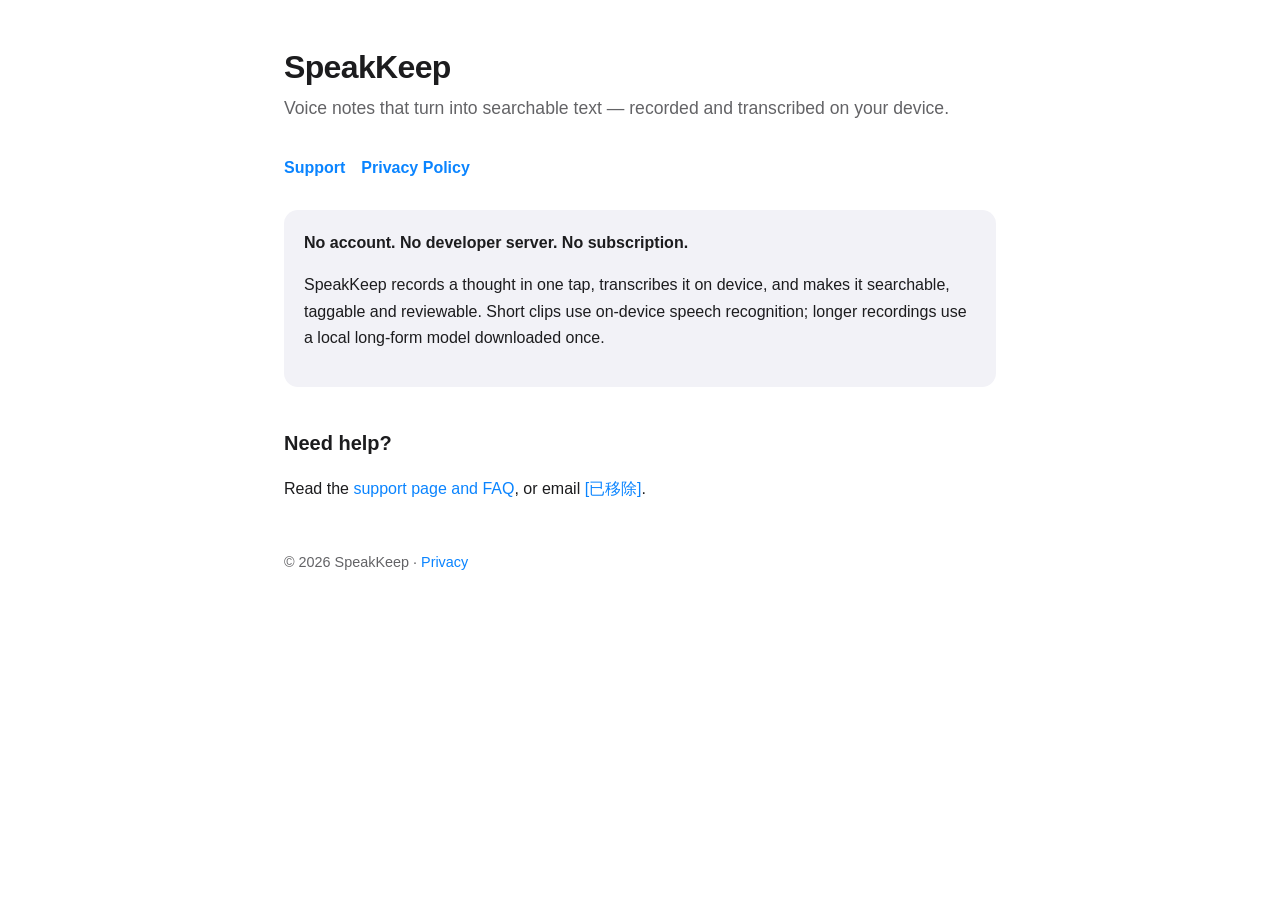
==== index.html @ 2e65734e "站点：支持页 + 隐私政策（英文 / 简中，含 FAQ 初始化措辞）" ====
<!doctype html>
<html lang="en">
<head>
<meta charset="utf-8">
<meta name="viewport" content="width=device-width, initial-scale=1">
<title>SpeakKeep — Voice Notes</title>
<link rel="stylesheet" href="assets.css">
</head>
<body>
<main>
  <h1>SpeakKeep</h1>
  <p class="lead">Voice notes that turn into searchable text — recorded and transcribed on your device.</p>
  <nav>
    <a href="support/">Support</a>
    <a href="privacy/">Privacy Policy</a>
  </nav>
  <div class="card">
    <strong>No account. No developer server. No subscription.</strong>
    <p>SpeakKeep records a thought in one tap, transcribes it on device, and makes it searchable, taggable and reviewable. Short clips use on-device speech recognition; longer recordings use a local long-form model downloaded once.</p>
  </div>
  <h2>Need help?</h2>
  <p>Read the <a href="support/">support page and FAQ</a>, or email <a href="mailto:[已移除]">[已移除]</a>.</p>
  <footer>© 2026 SpeakKeep · <a href="privacy/">Privacy</a></footer>
</main>
</body>
</html>
---- assets.css ----
:root { color-scheme: light dark; --fg:#1c1c1e; --muted:#636366; --bg:#ffffff; --card:#f2f2f7; --accent:#0a84ff; }
@media (prefers-color-scheme: dark) { :root { --fg:#f2f2f7; --muted:#aeaeb2; --bg:#000000; --card:#1c1c1e; --accent:#0a84ff; } }
* { box-sizing: border-box; }
body { margin:0; background:var(--bg); color:var(--fg); font:16px/1.65 -apple-system,BlinkMacSystemFont,"Segoe UI",Roboto,"Helvetica Neue","PingFang SC","Hiragino Sans GB","Microsoft YaHei",sans-serif; }
main { max-width: 760px; margin: 0 auto; padding: 48px 24px 72px; }
h1 { font-size: 2rem; line-height:1.2; margin: 0 0 8px; letter-spacing:-.02em; }
h2 { font-size: 1.25rem; margin: 40px 0 12px; }
h3 { font-size: 1.05rem; margin: 24px 0 6px; }
p, li { color: var(--fg); }
.lead { color: var(--muted); font-size: 1.1rem; margin: 0 0 32px; }
.card { background: var(--card); border-radius: 14px; padding: 20px; margin: 16px 0; }
a { color: var(--accent); text-decoration: none; }
a:hover { text-decoration: underline; }
nav { display:flex; gap:16px; flex-wrap:wrap; margin: 8px 0 28px; }
nav a { font-weight:600; }
hr { border:0; border-top:1px solid rgba(127,127,127,.25); margin:40px 0; }
footer { color: var(--muted); font-size:.9rem; margin-top:48px; }
code { font-family: ui-monospace, SFMono-Regular, Menlo, monospace; }
table { border-collapse: collapse; width:100%; margin:12px 0; }
th, td { text-align:left; padding:8px 10px; border-bottom:1px solid rgba(127,127,127,.25); vertical-align:top; }
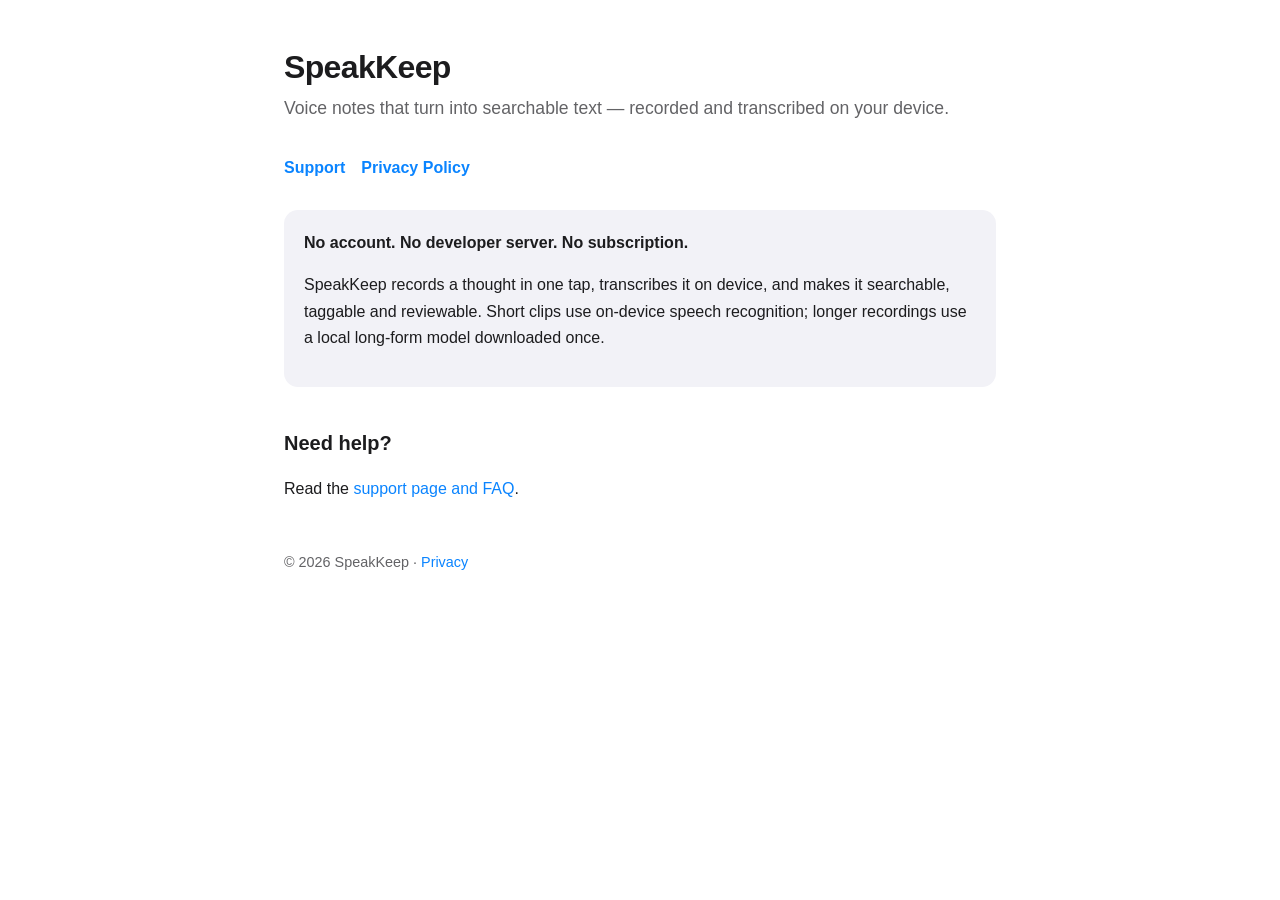
==== commit 7adccd38: "站点：更新支持入口" ====
--- a/index.html
+++ b/index.html
@@ -19,7 +19,7 @@
     <p>SpeakKeep records a thought in one tap, transcribes it on device, and makes it searchable, taggable and reviewable. Short clips use on-device speech recognition; longer recordings use a local long-form model downloaded once.</p>
   </div>
   <h2>Need help?</h2>
-  <p>Read the <a href="support/">support page and FAQ</a>, or email <a href="mailto:[已移除]">[已移除]</a>.</p>
+  <p>Read the <a href="support/">support page and FAQ</a>.</p>
   <footer>© 2026 SpeakKeep · <a href="privacy/">Privacy</a></footer>
 </main>
 </body>
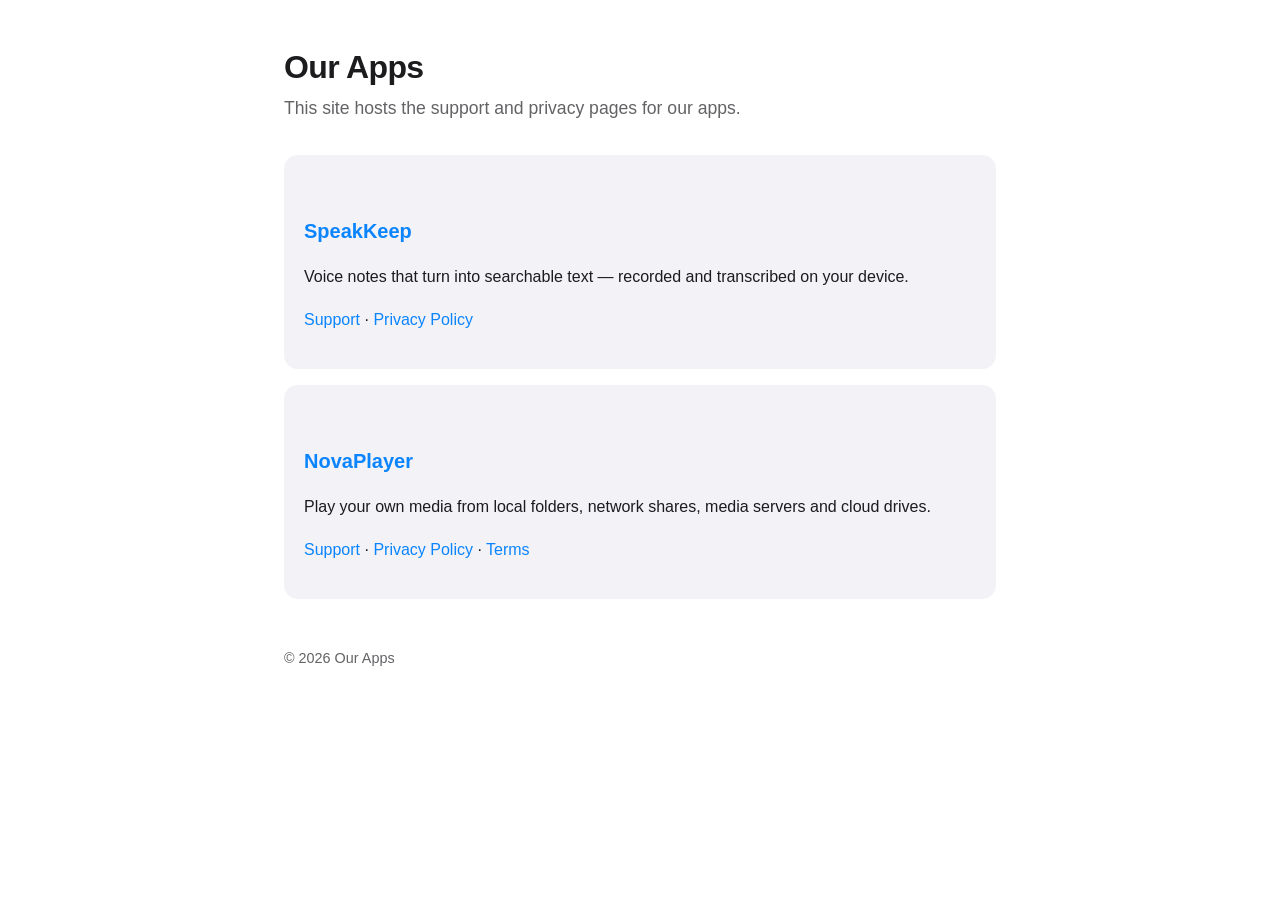
==== commit 587cf988: "reorg: SpeakKeep pages under speakkeep/, root hub page, update links" ====
--- a/index.html
+++ b/index.html
@@ -3,24 +3,24 @@
 <head>
 <meta charset="utf-8">
 <meta name="viewport" content="width=device-width, initial-scale=1">
-<title>SpeakKeep — Voice Notes</title>
-<link rel="stylesheet" href="assets.css">
+<title>Our Apps</title>
+<link rel="stylesheet" href="speakkeep/assets.css">
 </head>
 <body>
 <main>
-  <h1>SpeakKeep</h1>
-  <p class="lead">Voice notes that turn into searchable text — recorded and transcribed on your device.</p>
-  <nav>
-    <a href="support/">Support</a>
-    <a href="privacy/">Privacy Policy</a>
-  </nav>
+  <h1>Our Apps</h1>
+  <p class="lead">This site hosts the support and privacy pages for our apps.</p>
   <div class="card">
-    <strong>No account. No developer server. No subscription.</strong>
-    <p>SpeakKeep records a thought in one tap, transcribes it on device, and makes it searchable, taggable and reviewable. Short clips use on-device speech recognition; longer recordings use a local long-form model downloaded once.</p>
+    <h2><a href="speakkeep/">SpeakKeep</a></h2>
+    <p>Voice notes that turn into searchable text — recorded and transcribed on your device.</p>
+    <p><a href="speakkeep/support/">Support</a> · <a href="speakkeep/privacy/">Privacy Policy</a></p>
   </div>
-  <h2>Need help?</h2>
-  <p>Read the <a href="support/">support page and FAQ</a>.</p>
-  <footer>© 2026 SpeakKeep · <a href="privacy/">Privacy</a></footer>
+  <div class="card">
+    <h2><a href="novaplayer/">NovaPlayer</a></h2>
+    <p>Play your own media from local folders, network shares, media servers and cloud drives.</p>
+    <p><a href="novaplayer/support/">Support</a> · <a href="novaplayer/privacy/">Privacy Policy</a> · <a href="novaplayer/terms/">Terms</a></p>
+  </div>
+  <footer>© 2026 Our Apps</footer>
 </main>
 </body>
 </html>
--- a/speakkeep/assets.css
+++ b/speakkeep/assets.css
@@ -0,0 +1,20 @@
+:root { color-scheme: light dark; --fg:#1c1c1e; --muted:#636366; --bg:#ffffff; --card:#f2f2f7; --accent:#0a84ff; }
+@media (prefers-color-scheme: dark) { :root { --fg:#f2f2f7; --muted:#aeaeb2; --bg:#000000; --card:#1c1c1e; --accent:#0a84ff; } }
+* { box-sizing: border-box; }
+body { margin:0; background:var(--bg); color:var(--fg); font:16px/1.65 -apple-system,BlinkMacSystemFont,"Segoe UI",Roboto,"Helvetica Neue","PingFang SC","Hiragino Sans GB","Microsoft YaHei",sans-serif; }
+main { max-width: 760px; margin: 0 auto; padding: 48px 24px 72px; }
+h1 { font-size: 2rem; line-height:1.2; margin: 0 0 8px; letter-spacing:-.02em; }
+h2 { font-size: 1.25rem; margin: 40px 0 12px; }
+h3 { font-size: 1.05rem; margin: 24px 0 6px; }
+p, li { color: var(--fg); }
+.lead { color: var(--muted); font-size: 1.1rem; margin: 0 0 32px; }
+.card { background: var(--card); border-radius: 14px; padding: 20px; margin: 16px 0; }
+a { color: var(--accent); text-decoration: none; }
+a:hover { text-decoration: underline; }
+nav { display:flex; gap:16px; flex-wrap:wrap; margin: 8px 0 28px; }
+nav a { font-weight:600; }
+hr { border:0; border-top:1px solid rgba(127,127,127,.25); margin:40px 0; }
+footer { color: var(--muted); font-size:.9rem; margin-top:48px; }
+code { font-family: ui-monospace, SFMono-Regular, Menlo, monospace; }
+table { border-collapse: collapse; width:100%; margin:12px 0; }
+th, td { text-align:left; padding:8px 10px; border-bottom:1px solid rgba(127,127,127,.25); vertical-align:top; }
